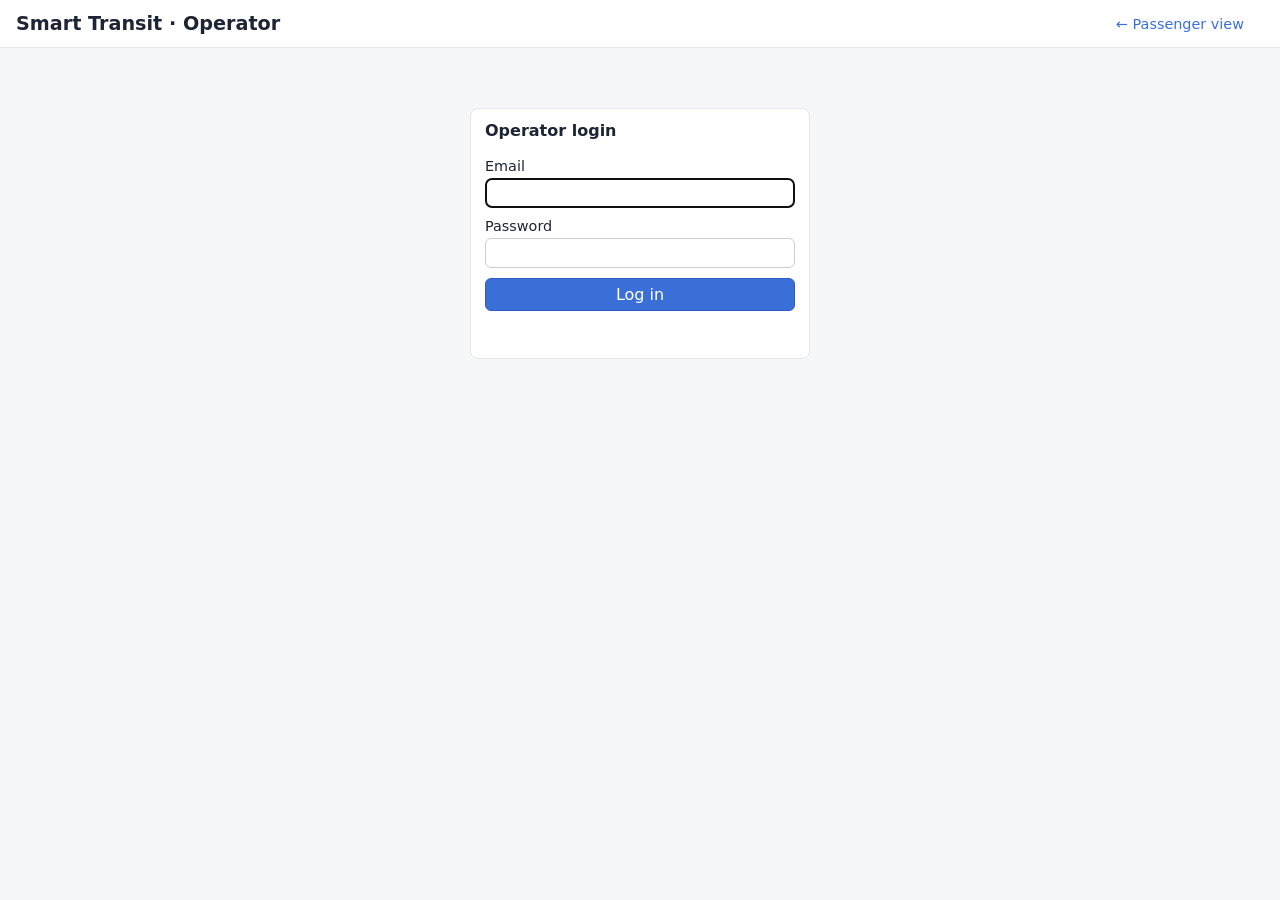
==== web/static/operator.html @ ac2da7f8 "Add passenger interface and operator dashboard" ====
<!DOCTYPE html>
<html lang="en">
<head>
  <meta charset="utf-8">
  <meta name="viewport" content="width=device-width, initial-scale=1">
  <title>Smart Transit: Operator</title>
  <link rel="stylesheet" href="vendor/leaflet/leaflet.css">
  <link rel="stylesheet" href="style.css">
</head>
<body class="operator">
  <div id="demo-banner" class="demo-banner" hidden>
    DEMO / SIMULATED DATA: bus positions are generated by a simulator, not live GPS.
  </div>

  <header>
    <h1>Smart Transit · Operator</h1>
    <a class="header-link" href="index.html">← Passenger view</a>
    <span id="who" class="muted small"></span>
    <button id="logout" type="button" class="secondary" hidden>Log out</button>
  </header>

  <!-- Login -->
  <section id="login-view" class="login" hidden>
    <form id="login-form" class="card">
      <h2>Operator login</h2>
      <label>Email <input type="email" id="login-email" autocomplete="username" required></label>
      <label>Password <input type="password" id="login-password" autocomplete="current-password" required></label>
      <button type="submit">Log in</button>
      <p id="login-error" class="feedback error" role="alert"></p>
    </form>
  </section>

  <!-- Dashboard -->
  <section id="dash-view" class="dash" hidden>
    <div class="tiles">
      <div class="tile"><span class="tile-label">Active routes</span><span id="t-routes" class="tile-value">–</span></div>
      <div class="tile"><span class="tile-label">Buses with recent GPS</span><span id="t-vehicles" class="tile-value">–</span></div>
      <div class="tile"><span class="tile-label">Routes at HIGH crowding</span><span id="t-high" class="tile-value">–</span><span id="t-high-list" class="tile-sub"></span></div>
      <div class="tile"><span class="tile-label">Active alerts</span><span id="t-alerts" class="tile-value">–</span><span id="t-ack" class="tile-sub"></span></div>
    </div>

    <div class="dash-grid">
      <div class="card">
        <div class="card-head">
          <h2>Alerts</h2>
          <div class="tabs" role="tablist">
            <button type="button" class="tab active" data-filter="ACTIVE,ACKNOWLEDGED">Open</button>
            <button type="button" class="tab" data-filter="RESOLVED">Resolved</button>
            <button type="button" class="tab" data-filter="">All</button>
          </div>
        </div>
        <p class="muted small">Alerts are <strong>recommendations</strong>. No bus is dispatched automatically; deploying spare capacity depends on fleet, driver, and safety checks.</p>
        <div id="alerts"></div>
      </div>

      <div class="card">
        <h2>Route crowding</h2>
        <div class="table-wrap">
          <table id="route-table">
            <thead>
              <tr><th>Route</th><th>Crowding</th><th>Reports<br><small>L / M / H</small></th><th>Last report</th><th>Last GPS</th><th>Analytics</th><th>Buses<br><small>GPS / trips</small></th></tr>
            </thead>
            <tbody></tbody>
          </table>
        </div>
        <p class="muted small" id="route-note"></p>
      </div>

      <div class="card map-card">
        <h2>Network map</h2>
        <div id="op-map"></div>
      </div>
    </div>
  </section>

  <script src="vendor/leaflet/leaflet.js"></script>
  <script src="common.js"></script>
  <script src="operator.js"></script>
</body>
</html>
---- web/static/vendor/leaflet/leaflet.css ----
/* required styles */

.leaflet-pane,
.leaflet-tile,
.leaflet-marker-icon,
.leaflet-marker-shadow,
.leaflet-tile-container,
.leaflet-pane > svg,
.leaflet-pane > canvas,
.leaflet-zoom-box,
.leaflet-image-layer,
.leaflet-layer {
	position: absolute;
	left: 0;
	top: 0;
	}
.leaflet-container {
	overflow: hidden;
	}
.leaflet-tile,
.leaflet-marker-icon,
.leaflet-marker-shadow {
	-webkit-user-select: none;
	   -moz-user-select: none;
	        user-select: none;
	  -webkit-user-drag: none;
	}
/* Prevents IE11 from highlighting tiles in blue */
.leaflet-tile::selection {
	background: transparent;
}
/* Safari renders non-retina tile on retina better with this, but Chrome is worse */
.leaflet-safari .leaflet-tile {
	image-rendering: -webkit-optimize-contrast;
	}
/* hack that prevents hw layers "stretching" when loading new tiles */
.leaflet-safari .leaflet-tile-container {
	width: 1600px;
	height: 1600px;
	-webkit-transform-origin: 0 0;
	}
.leaflet-marker-icon,
.leaflet-marker-shadow {
	display: block;
	}
/* .leaflet-container svg: reset svg max-width decleration shipped in Joomla! (joomla.org) 3.x */
/* .leaflet-container img: map is broken in FF if you have max-width: 100% on tiles */
.leaflet-container .leaflet-overlay-pane svg {
	max-width: none !important;
	max-height: none !important;
	}
.leaflet-container .leaflet-marker-pane img,
.leaflet-container .leaflet-shadow-pane img,
.leaflet-container .leaflet-tile-pane img,
.leaflet-container img.leaflet-image-layer,
.leaflet-container .leaflet-tile {
	max-width: none !important;
	max-height: none !important;
	width: auto;
	padding: 0;
	}

.leaflet-container img.leaflet-tile {
	/* See: https://bugs.chromium.org/p/chromium/issues/detail?id=600120 */
	mix-blend-mode: plus-lighter;
}

.leaflet-container.leaflet-touch-zoom {
	-ms-touch-action: pan-x pan-y;
	touch-action: pan-x pan-y;
	}
.leaflet-container.leaflet-touch-drag {
	-ms-touch-action: pinch-zoom;
	/* Fallback for FF which doesn't support pinch-zoom */
	touch-action: none;
	touch-action: pinch-zoom;
}
.leaflet-container.leaflet-touch-drag.leaflet-touch-zoom {
	-ms-touch-action: none;
	touch-action: none;
}
.leaflet-container {
	-webkit-tap-highlight-color: transparent;
}
.leaflet-container a {
	-webkit-tap-highlight-color: rgba(51, 181, 229, 0.4);
}
.leaflet-tile {
	filter: inherit;
	visibility: hidden;
	}
.leaflet-tile-loaded {
	visibility: inherit;
	}
.leaflet-zoom-box {
	width: 0;
	height: 0;
	-moz-box-sizing: border-box;
	     box-sizing: border-box;
	z-index: 800;
	}
/* workaround for https://bugzilla.mozilla.org/show_bug.cgi?id=888319 */
.leaflet-overlay-pane svg {
	-moz-user-select: none;
	}

.leaflet-pane         { z-index: 400; }

.leaflet-tile-pane    { z-index: 200; }
.leaflet-overlay-pane { z-index: 400; }
.leaflet-shadow-pane  { z-index: 500; }
.leaflet-marker-pane  { z-index: 600; }
.leaflet-tooltip-pane   { z-index: 650; }
.leaflet-popup-pane   { z-index: 700; }

.leaflet-map-pane canvas { z-index: 100; }
.leaflet-map-pane svg    { z-index: 200; }

.leaflet-vml-shape {
	width: 1px;
	height: 1px;
	}
.lvml {
	behavior: url(#default#VML);
	display: inline-block;
	position: absolute;
	}


/* control positioning */

.leaflet-control {
	position: relative;
	z-index: 800;
	pointer-events: visiblePainted; /* IE 9-10 doesn't have auto */
	pointer-events: auto;
	}
.leaflet-top,
.leaflet-bottom {
	position: absolute;
	z-index: 1000;
	pointer-events: none;
	}
.leaflet-top {
	top: 0;
	}
.leaflet-right {
	right: 0;
	}
.leaflet-bottom {
	bottom: 0;
	}
.leaflet-left {
	left: 0;
	}
.leaflet-control {
	float: left;
	clear: both;
	}
.leaflet-right .leaflet-control {
	float: right;
	}
.leaflet-top .leaflet-control {
	margin-top: 10px;
	}
.leaflet-bottom .leaflet-control {
	margin-bottom: 10px;
	}
.leaflet-left .leaflet-control {
	margin-left: 10px;
	}
.leaflet-right .leaflet-control {
	margin-right: 10px;
	}


/* zoom and fade animations */

.leaflet-fade-anim .leaflet-popup {
	opacity: 0;
	-webkit-transition: opacity 0.2s linear;
	   -moz-transition: opacity 0.2s linear;
	        transition: opacity 0.2s linear;
	}
.leaflet-fade-anim .leaflet-map-pane .leaflet-popup {
	opacity: 1;
	}
.leaflet-zoom-animated {
	-webkit-transform-origin: 0 0;
	    -ms-transform-origin: 0 0;
	        transform-origin: 0 0;
	}
svg.leaflet-zoom-animated {
	will-change: transform;
}

.leaflet-zoom-anim .leaflet-zoom-animated {
	-webkit-transition: -webkit-transform 0.25s cubic-bezier(0,0,0.25,1);
	   -moz-transition:    -moz-transform 0.25s cubic-bezier(0,0,0.25,1);
	        transition:         transform 0.25s cubic-bezier(0,0,0.25,1);
	}
.leaflet-zoom-anim .leaflet-tile,
.leaflet-pan-anim .leaflet-tile {
	-webkit-transition: none;
	   -moz-transition: none;
	        transition: none;
	}

.leaflet-zoom-anim .leaflet-zoom-hide {
	visibility: hidden;
	}


/* cursors */

.leaflet-interactive {
	cursor: pointer;
	}
.leaflet-grab {
	cursor: -webkit-grab;
	cursor:    -moz-grab;
	cursor:         grab;
	}
.leaflet-crosshair,
.leaflet-crosshair .leaflet-interactive {
	cursor: crosshair;
	}
.leaflet-popup-pane,
.leaflet-control {
	cursor: auto;
	}
.leaflet-dragging .leaflet-grab,
.leaflet-dragging .leaflet-grab .leaflet-interactive,
.leaflet-dragging .leaflet-marker-draggable {
	cursor: move;
	cursor: -webkit-grabbing;
	cursor:    -moz-grabbing;
	cursor:         grabbing;
	}

/* marker & overlays interactivity */
.leaflet-marker-icon,
.leaflet-marker-shadow,
.leaflet-image-layer,
.leaflet-pane > svg path,
.leaflet-tile-container {
	pointer-events: none;
	}

.leaflet-marker-icon.leaflet-interactive,
.leaflet-image-layer.leaflet-interactive,
.leaflet-pane > svg path.leaflet-interactive,
svg.leaflet-image-layer.leaflet-interactive path {
	pointer-events: visiblePainted; /* IE 9-10 doesn't have auto */
	pointer-events: auto;
	}

/* visual tweaks */

.leaflet-container {
	background: #ddd;
	outline-offset: 1px;
	}
.leaflet-container a {
	color: #0078A8;
	}
.leaflet-zoom-box {
	border: 2px dotted #38f;
	background: rgba(255,255,255,0.5);
	}


/* general typography */
.leaflet-container {
	font-family: "Helvetica Neue", Arial, Helvetica, sans-serif;
	font-size: 12px;
	font-size: 0.75rem;
	line-height: 1.5;
	}


/* general toolbar styles */

.leaflet-bar {
	box-shadow: 0 1px 5px rgba(0,0,0,0.65);
	border-radius: 4px;
	}
.leaflet-bar a {
	background-color: #fff;
	border-bottom: 1px solid #ccc;
	width: 26px;
	height: 26px;
	line-height: 26px;
	display: block;
	text-align: center;
	text-decoration: none;
	color: black;
	}
.leaflet-bar a,
.leaflet-control-layers-toggle {
	background-position: 50% 50%;
	background-repeat: no-repeat;
	display: block;
	}
.leaflet-bar a:hover,
.leaflet-bar a:focus {
	background-color: #f4f4f4;
	}
.leaflet-bar a:first-child {
	border-top-left-radius: 4px;
	border-top-right-radius: 4px;
	}
.leaflet-bar a:last-child {
	border-bottom-left-radius: 4px;
	border-bottom-right-radius: 4px;
	border-bottom: none;
	}
.leaflet-bar a.leaflet-disabled {
	cursor: default;
	background-color: #f4f4f4;
	color: #bbb;
	}

.leaflet-touch .leaflet-bar a {
	width: 30px;
	height: 30px;
	line-height: 30px;
	}
.leaflet-touch .leaflet-bar a:first-child {
	border-top-left-radius: 2px;
	border-top-right-radius: 2px;
	}
.leaflet-touch .leaflet-bar a:last-child {
	border-bottom-left-radius: 2px;
	border-bottom-right-radius: 2px;
	}

/* zoom control */

.leaflet-control-zoom-in,
.leaflet-control-zoom-out {
	font: bold 18px 'Lucida Console', Monaco, monospace;
	text-indent: 1px;
	}

.leaflet-touch .leaflet-control-zoom-in, .leaflet-touch .leaflet-control-zoom-out  {
	font-size: 22px;
	}


/* layers control */

.leaflet-control-layers {
	box-shadow: 0 1px 5px rgba(0,0,0,0.4);
	background: #fff;
	border-radius: 5px;
	}
.leaflet-control-layers-toggle {
	background-image: url(images/layers.png);
	width: 36px;
	height: 36px;
	}
.leaflet-retina .leaflet-control-layers-toggle {
	background-image: url(images/layers-2x.png);
	background-size: 26px 26px;
	}
.leaflet-touch .leaflet-control-layers-toggle {
	width: 44px;
	height: 44px;
	}
.leaflet-control-layers .leaflet-control-layers-list,
.leaflet-control-layers-expanded .leaflet-control-layers-toggle {
	display: none;
	}
.leaflet-control-layers-expanded .leaflet-control-layers-list {
	display: block;
	position: relative;
	}
.leaflet-control-layers-expanded {
	padding: 6px 10px 6px 6px;
	color: #333;
	background: #fff;
	}
.leaflet-control-layers-scrollbar {
	overflow-y: scroll;
	overflow-x: hidden;
	padding-right: 5px;
	}
.leaflet-control-layers-selector {
	margin-top: 2px;
	position: relative;
	top: 1px;
	}
.leaflet-control-layers label {
	display: block;
	font-size: 13px;
	font-size: 1.08333em;
	}
.leaflet-control-layers-separator {
	height: 0;
	border-top: 1px solid #ddd;
	margin: 5px -10px 5px -6px;
	}

/* Default icon URLs */
.leaflet-default-icon-path { /* used only in path-guessing heuristic, see L.Icon.Default */
	background-image: url(images/marker-icon.png);
	}


/* attribution and scale controls */

.leaflet-container .leaflet-control-attribution {
	background: #fff;
	background: rgba(255, 255, 255, 0.8);
	margin: 0;
	}
.leaflet-control-attribution,
.leaflet-control-scale-line {
	padding: 0 5px;
	color: #333;
	line-height: 1.4;
	}
.leaflet-control-attribution a {
	text-decoration: none;
	}
.leaflet-control-attribution a:hover,
.leaflet-control-attribution a:focus {
	text-decoration: underline;
	}
.leaflet-attribution-flag {
	display: inline !important;
	vertical-align: baseline !important;
	width: 1em;
	height: 0.6669em;
	}
.leaflet-left .leaflet-control-scale {
	margin-left: 5px;
	}
.leaflet-bottom .leaflet-control-scale {
	margin-bottom: 5px;
	}
.leaflet-control-scale-line {
	border: 2px solid #777;
	border-top: none;
	line-height: 1.1;
	padding: 2px 5px 1px;
	white-space: nowrap;
	-moz-box-sizing: border-box;
	     box-sizing: border-box;
	background: rgba(255, 255, 255, 0.8);
	text-shadow: 1px 1px #fff;
	}
.leaflet-control-scale-line:not(:first-child) {
	border-top: 2px solid #777;
	border-bottom: none;
	margin-top: -2px;
	}
.leaflet-control-scale-line:not(:first-child):not(:last-child) {
	border-bottom: 2px solid #777;
	}

.leaflet-touch .leaflet-control-attribution,
.leaflet-touch .leaflet-control-layers,
.leaflet-touch .leaflet-bar {
	box-shadow: none;
	}
.leaflet-touch .leaflet-control-layers,
.leaflet-touch .leaflet-bar {
	border: 2px solid rgba(0,0,0,0.2);
	background-clip: padding-box;
	}


/* popup */

.leaflet-popup {
	position: absolute;
	text-align: center;
	margin-bottom: 20px;
	}
.leaflet-popup-content-wrapper {
	padding: 1px;
	text-align: left;
	border-radius: 12px;
	}
.leaflet-popup-content {
	margin: 13px 24px 13px 20px;
	line-height: 1.3;
	font-size: 13px;
	font-size: 1.08333em;
	min-height: 1px;
	}
.leaflet-popup-content p {
	margin: 17px 0;
	margin: 1.3em 0;
	}
.leaflet-popup-tip-container {
	width: 40px;
	height: 20px;
	position: absolute;
	left: 50%;
	margin-top: -1px;
	margin-left: -20px;
	overflow: hidden;
	pointer-events: none;
	}
.leaflet-popup-tip {
	width: 17px;
	height: 17px;
	padding: 1px;

	margin: -10px auto 0;
	pointer-events: auto;

	-webkit-transform: rotate(45deg);
	   -moz-transform: rotate(45deg);
	    -ms-transform: rotate(45deg);
	        transform: rotate(45deg);
	}
.leaflet-popup-content-wrapper,
.leaflet-popup-tip {
	background: white;
	color: #333;
	box-shadow: 0 3px 14px rgba(0,0,0,0.4);
	}
.leaflet-container a.leaflet-popup-close-button {
	position: absolute;
	top: 0;
	right: 0;
	border: none;
	text-align: center;
	width: 24px;
	height: 24px;
	font: 16px/24px Tahoma, Verdana, sans-serif;
	color: #757575;
	text-decoration: none;
	background: transparent;
	}
.leaflet-container a.leaflet-popup-close-button:hover,
.leaflet-container a.leaflet-popup-close-button:focus {
	color: #585858;
	}
.leaflet-popup-scrolled {
	overflow: auto;
	}

.leaflet-oldie .leaflet-popup-content-wrapper {
	-ms-zoom: 1;
	}
.leaflet-oldie .leaflet-popup-tip {
	width: 24px;
	margin: 0 auto;

	-ms-filter: "progid:DXImageTransform.Microsoft.Matrix(M11=0.70710678, M12=0.70710678, M21=-0.70710678, M22=0.70710678)";
	filter: progid:DXImageTransform.Microsoft.Matrix(M11=0.70710678, M12=0.70710678, M21=-0.70710678, M22=0.70710678);
	}

.leaflet-oldie .leaflet-control-zoom,
.leaflet-oldie .leaflet-control-layers,
.leaflet-oldie .leaflet-popup-content-wrapper,
.leaflet-oldie .leaflet-popup-tip {
	border: 1px solid #999;
	}


/* div icon */

.leaflet-div-icon {
	background: #fff;
	border: 1px solid #666;
	}


/* Tooltip */
/* Base styles for the element that has a tooltip */
.leaflet-tooltip {
	position: absolute;
	padding: 6px;
	background-color: #fff;
	border: 1px solid #fff;
	border-radius: 3px;
	color: #222;
	white-space: nowrap;
	-webkit-user-select: none;
	-moz-user-select: none;
	-ms-user-select: none;
	user-select: none;
	pointer-events: none;
	box-shadow: 0 1px 3px rgba(0,0,0,0.4);
	}
.leaflet-tooltip.leaflet-interactive {
	cursor: pointer;
	pointer-events: auto;
	}
.leaflet-tooltip-top:before,
.leaflet-tooltip-bottom:before,
.leaflet-tooltip-left:before,
.leaflet-tooltip-right:before {
	position: absolute;
	pointer-events: none;
	border: 6px solid transparent;
	background: transparent;
	content: "";
	}

/* Directions */

.leaflet-tooltip-bottom {
	margin-top: 6px;
}
.leaflet-tooltip-top {
	margin-top: -6px;
}
.leaflet-tooltip-bottom:before,
.leaflet-tooltip-top:before {
	left: 50%;
	margin-left: -6px;
	}
.leaflet-tooltip-top:before {
	bottom: 0;
	margin-bottom: -12px;
	border-top-color: #fff;
	}
.leaflet-tooltip-bottom:before {
	top: 0;
	margin-top: -12px;
	margin-left: -6px;
	border-bottom-color: #fff;
	}
.leaflet-tooltip-left {
	margin-left: -6px;
}
.leaflet-tooltip-right {
	margin-left: 6px;
}
.leaflet-tooltip-left:before,
.leaflet-tooltip-right:before {
	top: 50%;
	margin-top: -6px;
	}
.leaflet-tooltip-left:before {
	right: 0;
	margin-right: -12px;
	border-left-color: #fff;
	}
.leaflet-tooltip-right:before {
	left: 0;
	margin-left: -12px;
	border-right-color: #fff;
	}

/* Printing */

@media print {
	/* Prevent printers from removing background-images of controls. */
	.leaflet-control {
		-webkit-print-color-adjust: exact;
		print-color-adjust: exact;
		}
	}
---- web/static/style.css ----
* { box-sizing: border-box; }
body { margin: 0; font-family: system-ui, -apple-system, "Segoe UI", sans-serif; color: #1d2433; background: #f6f7f9; }
h2 { font-size: 1rem; margin: 0 0 8px; }
.muted { color: #6b7385; }
.small, small { font-size: 0.8rem; }
.danger { color: #b02a37 !important; }
.danger-text { color: #b02a37; }

.demo-banner {
  background: #fff3cd; color: #664d03; border-bottom: 1px solid #ffda6a;
  padding: 8px 16px; font-weight: 600; text-align: center;
}

header { display: flex; align-items: center; gap: 20px; padding: 12px 16px; background: #fff; border-bottom: 1px solid #e3e6ea; flex-wrap: wrap; }
header h1 { font-size: 1.2rem; margin: 0; }
header select { margin-left: 6px; padding: 4px 8px; font-size: 0.95rem; max-width: 280px; }
.header-link { margin-left: auto; color: #3b6fd8; text-decoration: none; font-size: 0.9rem; }

button { font: inherit; padding: 6px 14px; border-radius: 6px; border: 1px solid #2f5fc4; background: #3b6fd8; color: #fff; cursor: pointer; }
button:hover:not(:disabled) { background: #2f5fc4; }
button:disabled { opacity: 0.6; cursor: wait; }
button.secondary { background: #fff; color: #2f5fc4; }
button.secondary:hover { background: #eef3fd; }
input[type=text], input[type=email], input[type=password] { font: inherit; padding: 6px 8px; border: 1px solid #c9ced6; border-radius: 6px; }

/* Passenger layout */
main { display: grid; grid-template-columns: 1fr 420px; height: calc(100vh - 100px); }
#map { height: 100%; min-height: 320px; }
.panel { padding: 12px; overflow-y: auto; background: #f6f7f9; border-left: 1px solid #e3e6ea; }
.card { background: #fff; border: 1px solid #e3e6ea; border-radius: 8px; padding: 12px 14px; margin-bottom: 12px; }

.crowd-row { display: flex; align-items: center; gap: 12px; }
.crowd-badge { display: inline-block; min-width: 92px; text-align: center; padding: 8px 10px; border-radius: 6px; font-weight: 700; letter-spacing: 0.03em; }
.crowd-badge.small { min-width: 0; padding: 2px 8px; font-size: 0.8rem; }
.crowd-badge.LOW { background: #d1e7dd; color: #0f5132; }
.crowd-badge.MEDIUM { background: #fff3cd; color: #664d03; }
.crowd-badge.HIGH { background: #f8d7da; color: #842029; }
.crowd-badge.UNKNOWN { background: #e2e3e5; color: #41464b; }

.arrivals { list-style: none; margin: 0; padding: 0; }
.arrival { display: flex; align-items: center; gap: 12px; padding: 8px 0; border-bottom: 1px solid #eef0f3; }
.arrival:last-child { border-bottom: none; }
.arrival .eta { min-width: 64px; font-size: 1.15rem; font-weight: 700; color: #2f5fc4; }
.arrival.unavailable .eta { color: #adb5bd; }

.report-options { display: flex; flex-direction: column; gap: 6px; margin-bottom: 10px; font-size: 0.9rem; }
.report-options select { margin-left: 6px; padding: 3px 6px; }
.report-buttons { display: grid; grid-template-columns: repeat(3, 1fr); gap: 8px; }
button.level { padding: 10px 6px; line-height: 1.2; font-weight: 700; border-width: 2px; }
button.level small { font-weight: 400; }
button.level.LOW { background: #d1e7dd; color: #0f5132; border-color: #75b798; }
button.level.MEDIUM { background: #fff3cd; color: #664d03; border-color: #ffda6a; }
button.level.HIGH { background: #f8d7da; color: #842029; border-color: #ea868f; }
button.level:hover:not(:disabled) { filter: brightness(0.95); }
.feedback { min-height: 1.2em; margin: 8px 0 0; font-size: 0.9rem; }
.feedback.ok { color: #0f5132; }
.feedback.error { color: #b02a37; }

table { width: 100%; border-collapse: collapse; font-size: 0.88rem; }
th, td { text-align: left; padding: 6px 6px; border-bottom: 1px solid #eef0f3; vertical-align: top; }
th { font-weight: 600; color: #4a5162; }

.badge { display: inline-block; padding: 1px 6px; border-radius: 4px; font-size: 0.75rem; font-weight: 600; }
.badge.FRESH, .badge.RESOLVED { background: #d1e7dd; color: #0f5132; }
.badge.STALE { background: #e2e3e5; color: #41464b; }
.badge.NO_DATA, .badge.ACTIVE { background: #f8d7da; color: #842029; }
.badge.ACKNOWLEDGED { background: #fff3cd; color: #664d03; }

/* Operator */
.login { display: flex; justify-content: center; padding: 60px 16px; }
.login form { width: 340px; display: flex; flex-direction: column; gap: 10px; }
.login label { display: flex; flex-direction: column; gap: 4px; font-size: 0.9rem; }
.dash { padding: 16px; }
.tiles { display: grid; grid-template-columns: repeat(4, 1fr); gap: 12px; margin-bottom: 16px; }
.tile { background: #fff; border: 1px solid #e3e6ea; border-radius: 8px; padding: 12px 14px; display: flex; flex-direction: column; }
.tile-label { font-size: 0.8rem; color: #6b7385; }
.tile-value { font-size: 1.8rem; font-weight: 700; }
.tile-sub { font-size: 0.8rem; color: #6b7385; }
.dash-grid { display: grid; grid-template-columns: minmax(360px, 1fr) minmax(480px, 1.4fr); gap: 16px; }
.map-card { grid-column: 1 / -1; }
#op-map { height: 420px; border-radius: 6px; }
.table-wrap { overflow-x: auto; }
.card-head { display: flex; align-items: center; justify-content: space-between; gap: 8px; }
.tabs { display: flex; gap: 4px; }
.tab { padding: 3px 10px; font-size: 0.85rem; background: #fff; color: #2f5fc4; }
.tab.active { background: #3b6fd8; color: #fff; }

.alert-card { border: 1px solid #e3e6ea; border-left: 5px solid #adb5bd; border-radius: 6px; padding: 10px 12px; margin-bottom: 10px; }
.alert-card.ACTIVE { border-left-color: #dc3545; background: #fffafa; }
.alert-card.ACKNOWLEDGED { border-left-color: #ffc107; }
.alert-card.RESOLVED { border-left-color: #198754; opacity: 0.85; }
.alert-card p { margin: 6px 0; }
.alert-head { display: flex; align-items: center; gap: 8px; }
.alert-head .badge { margin-left: auto; }
.recommendation { background: #eef3fd; padding: 6px 8px; border-radius: 4px; }
.recovered { background: #d1e7dd; color: #0f5132; padding: 6px 8px; border-radius: 4px; font-size: 0.9rem; }
.alert-meta { display: grid; grid-template-columns: auto 1fr; gap: 2px 10px; font-size: 0.85rem; margin: 6px 0; }
.alert-meta dt { color: #6b7385; }
.alert-meta dd { margin: 0; }
.alert-actions { display: flex; gap: 8px; align-items: center; flex-wrap: wrap; }
.alert-actions input { flex: 1; min-width: 160px; }

@media (max-width: 1000px) {
  .dash-grid { grid-template-columns: 1fr; }
  .tiles { grid-template-columns: repeat(2, 1fr); }
}
@media (max-width: 800px) {
  main { grid-template-columns: 1fr; height: auto; }
  #map { height: 50vh; }
  .panel { border-left: none; border-top: 1px solid #e3e6ea; }
  .header-link { margin-left: 0; }
}
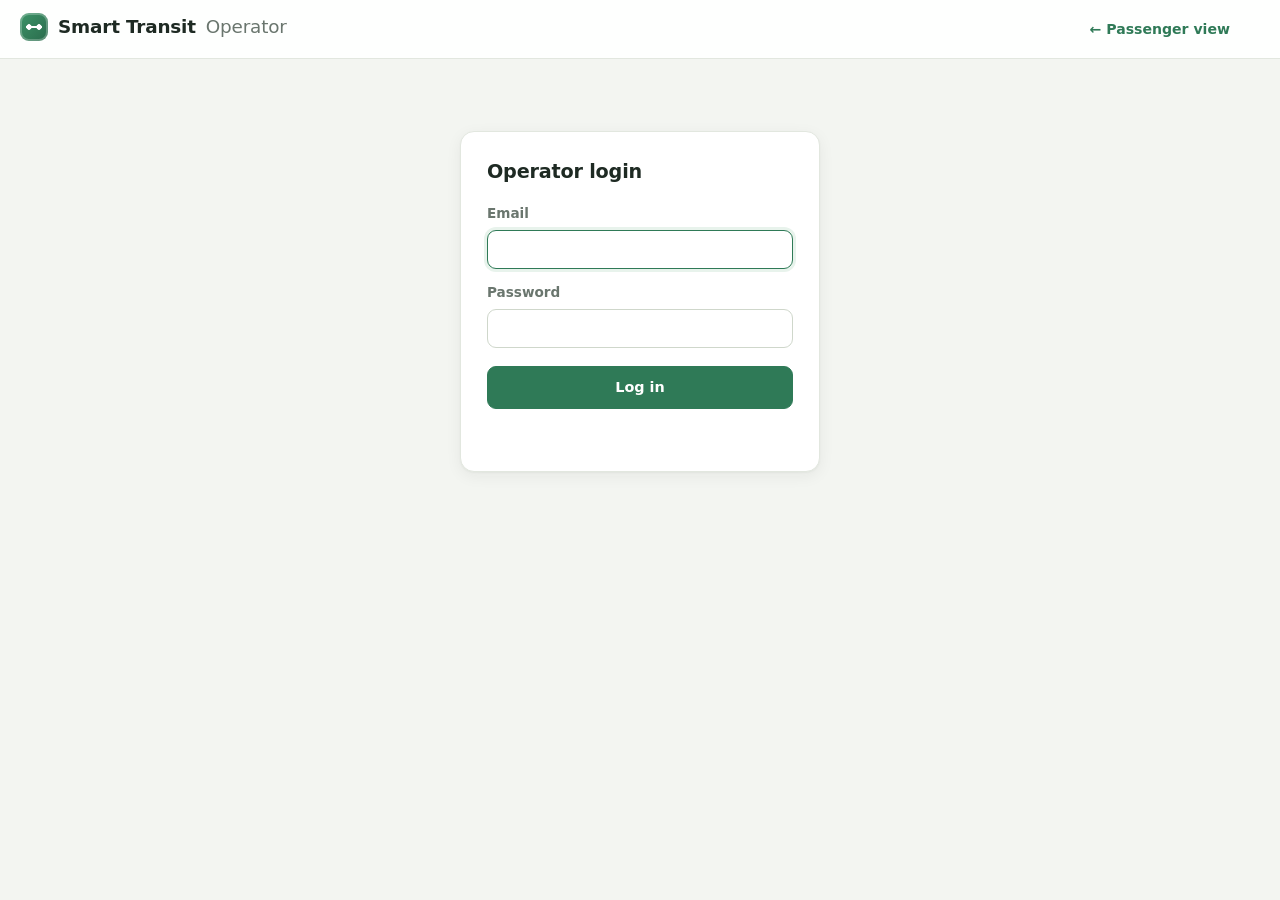
==== commit 7cd503ac: "Refresh UI with a modern, natural design system" ====
--- a/web/static/operator.html
+++ b/web/static/operator.html
@@ -9,11 +9,11 @@
 </head>
 <body class="operator">
   <div id="demo-banner" class="demo-banner" hidden>
-    DEMO / SIMULATED DATA: bus positions are generated by a simulator, not live GPS.
+    <span id="demo-banner-text">DEMO / SIMULATED DATA: bus positions are generated by a simulator, not live GPS.</span>
   </div>
 
   <header>
-    <h1>Smart Transit · Operator</h1>
+    <h1><span class="brand-mark" aria-hidden="true"></span>Smart Transit <span class="brand-sub">Operator</span></h1>
     <a class="header-link" href="index.html">← Passenger view</a>
     <span id="who" class="muted small"></span>
     <button id="logout" type="button" class="secondary" hidden>Log out</button>
@@ -58,7 +58,7 @@
         <div class="table-wrap">
           <table id="route-table">
             <thead>
-              <tr><th>Route</th><th>Crowding</th><th>Reports<br><small>L / M / H</small></th><th>Last report</th><th>Last GPS</th><th>Analytics</th><th>Buses<br><small>GPS / trips</small></th></tr>
+              <tr><th>Route</th><th>Live crowding</th><th>Expected now<br><small>estimate</small></th><th>Reports<br><small>L / M / H</small></th><th>Trips/day<br><small>avg (BakuBus)</small></th><th>Last report</th><th>Last GPS</th><th>Analytics</th><th>Buses<br><small>GPS / trips</small></th></tr>
             </thead>
             <tbody></tbody>
           </table>
@@ -71,6 +71,7 @@
         <div id="op-map"></div>
       </div>
     </div>
+    <footer id="sources" class="sources small muted"></footer>
   </section>
 
   <script src="vendor/leaflet/leaflet.js"></script>
--- a/web/static/style.css
+++ b/web/static/style.css
@@ -1,112 +1,299 @@
+/* Smart Transit: calm, natural design system.
+   Soft neutral surfaces, forest-green accent, warm status colours. */
+
+:root {
+  --bg: #f3f5f1;
+  --surface: #ffffff;
+  --surface-2: #f7f9f6;
+  --border: #e2e7df;
+  --border-strong: #cfd7cb;
+  --text: #1e2a23;
+  --muted: #6a766e;
+
+  --primary: #2f7a57;
+  --primary-hover: #26664a;
+  --primary-soft: #e8f3ec;
+
+  --low: #2f7a57;     --low-bg: #e6f3ea;
+  --medium: #9a6b10;  --medium-bg: #fbf1d9;
+  --high: #b2452f;    --high-bg: #fbe7e1;
+  --unknown: #5f6b64; --unknown-bg: #eceeea;
+
+  --radius: 14px;
+  --radius-sm: 9px;
+  --shadow: 0 1px 2px rgba(30, 42, 35, 0.04), 0 4px 16px rgba(30, 42, 35, 0.06);
+  --shadow-hover: 0 2px 4px rgba(30, 42, 35, 0.06), 0 8px 24px rgba(30, 42, 35, 0.09);
+  --ease: 160ms ease;
+}
+
 * { box-sizing: border-box; }
-body { margin: 0; font-family: system-ui, -apple-system, "Segoe UI", sans-serif; color: #1d2433; background: #f6f7f9; }
-h2 { font-size: 1rem; margin: 0 0 8px; }
-.muted { color: #6b7385; }
+/* The HTML hidden attribute must always win over display rules like
+   ".login { display: flex }"; otherwise hidden sections stay visible. */
+[hidden] { display: none !important; }
+
+body {
+  margin: 0;
+  font-family: system-ui, -apple-system, "Segoe UI", Roboto, "Helvetica Neue", Arial, sans-serif;
+  font-size: 15px;
+  line-height: 1.45;
+  color: var(--text);
+  background: var(--bg);
+  -webkit-font-smoothing: antialiased;
+}
+h1, h2 { letter-spacing: -0.01em; }
+h2 { font-size: 0.95rem; font-weight: 650; margin: 0 0 10px; }
+a { color: var(--primary); }
+.muted { color: var(--muted); }
 .small, small { font-size: 0.8rem; }
-.danger { color: #b02a37 !important; }
-.danger-text { color: #b02a37; }
-
+.danger { color: var(--high) !important; }
+.danger-text { color: var(--high); font-weight: 600; }
+
+/* ---------- Banner ---------- */
 .demo-banner {
-  background: #fff3cd; color: #664d03; border-bottom: 1px solid #ffda6a;
-  padding: 8px 16px; font-weight: 600; text-align: center;
-}
-
-header { display: flex; align-items: center; gap: 20px; padding: 12px 16px; background: #fff; border-bottom: 1px solid #e3e6ea; flex-wrap: wrap; }
-header h1 { font-size: 1.2rem; margin: 0; }
-header select { margin-left: 6px; padding: 4px 8px; font-size: 0.95rem; max-width: 280px; }
-.header-link { margin-left: auto; color: #3b6fd8; text-decoration: none; font-size: 0.9rem; }
-
-button { font: inherit; padding: 6px 14px; border-radius: 6px; border: 1px solid #2f5fc4; background: #3b6fd8; color: #fff; cursor: pointer; }
-button:hover:not(:disabled) { background: #2f5fc4; }
+  display: flex; align-items: center; justify-content: center; gap: 8px;
+  background: #fdf6e6; color: #7a5a12;
+  border-bottom: 1px solid #f1e2bd;
+  padding: 7px 16px; font-size: 0.85rem; font-weight: 500; text-align: center;
+}
+.demo-banner::before {
+  content: ""; flex: none; width: 8px; height: 8px; border-radius: 50%;
+  background: #d9a227; box-shadow: 0 0 0 3px rgba(217, 162, 39, 0.2);
+}
+
+/* ---------- Header ---------- */
+header {
+  display: flex; align-items: flex-end; gap: 18px; flex-wrap: wrap;
+  padding: 12px 20px;
+  background: rgba(255, 255, 255, 0.92);
+  backdrop-filter: saturate(1.4) blur(8px);
+  border-bottom: 1px solid var(--border);
+  position: sticky; top: 0; z-index: 1100;
+}
+header h1 {
+  display: flex; align-items: center; gap: 10px;
+  font-size: 1.15rem; font-weight: 700; margin: 0 8px 4px 0; align-self: center;
+}
+.brand-mark {
+  width: 28px; height: 28px; border-radius: 9px; flex: none;
+  background: linear-gradient(135deg, #3d9468, #2a6b4c);
+  box-shadow: inset 0 0 0 2px rgba(255, 255, 255, 0.25);
+  position: relative;
+}
+.brand-mark::after { /* a route line with two stops */
+  content: ""; position: absolute; left: 6px; right: 6px; top: 11px; height: 6px;
+  background:
+    radial-gradient(circle, #fff 2.5px, transparent 3px) left center / 6px 6px no-repeat,
+    radial-gradient(circle, #fff 2.5px, transparent 3px) right center / 6px 6px no-repeat,
+    linear-gradient(#fff, #fff) center / 100% 2px no-repeat;
+}
+.brand-sub { font-weight: 500; color: var(--muted); }
+
+header label {
+  display: flex; flex-direction: column; gap: 4px;
+  font-size: 0.7rem; font-weight: 600; text-transform: uppercase; letter-spacing: 0.06em; color: var(--muted);
+}
+select, input[type=text], input[type=email], input[type=password] {
+  font: inherit; font-size: 0.92rem; color: var(--text);
+  padding: 8px 12px; border: 1px solid var(--border-strong); border-radius: var(--radius-sm);
+  background: var(--surface); transition: border-color var(--ease), box-shadow var(--ease);
+}
+header select { min-width: 220px; max-width: 320px; text-transform: none; letter-spacing: 0; font-weight: 500; }
+select:focus, input:focus { outline: none; border-color: var(--primary); box-shadow: 0 0 0 3px var(--primary-soft); }
+.header-link {
+  margin-left: auto; align-self: center;
+  color: var(--primary); text-decoration: none; font-size: 0.88rem; font-weight: 600;
+  padding: 7px 12px; border-radius: 999px; transition: background var(--ease);
+}
+.header-link:hover { background: var(--primary-soft); }
+header > span, header > button { align-self: center; }
+
+/* ---------- Buttons ---------- */
+button {
+  font: inherit; font-size: 0.9rem; font-weight: 600;
+  padding: 8px 16px; border-radius: var(--radius-sm);
+  border: 1px solid var(--primary); background: var(--primary); color: #fff;
+  cursor: pointer; transition: background var(--ease), box-shadow var(--ease), transform var(--ease);
+}
+button:hover:not(:disabled) { background: var(--primary-hover); }
+button:active:not(:disabled) { transform: translateY(1px); }
+button:focus-visible { outline: none; box-shadow: 0 0 0 3px var(--primary-soft); }
 button:disabled { opacity: 0.6; cursor: wait; }
-button.secondary { background: #fff; color: #2f5fc4; }
-button.secondary:hover { background: #eef3fd; }
-input[type=text], input[type=email], input[type=password] { font: inherit; padding: 6px 8px; border: 1px solid #c9ced6; border-radius: 6px; }
-
-/* Passenger layout */
-main { display: grid; grid-template-columns: 1fr 420px; height: calc(100vh - 100px); }
+button.secondary { background: var(--surface); color: var(--primary); border-color: var(--border-strong); }
+button.secondary:hover:not(:disabled) { background: var(--primary-soft); border-color: var(--primary); }
+
+/* ---------- Passenger layout ---------- */
+body.passenger { display: flex; flex-direction: column; height: 100vh; }
+main { display: grid; grid-template-columns: 1fr 430px; flex: 1; min-height: 0; }
 #map { height: 100%; min-height: 320px; }
-.panel { padding: 12px; overflow-y: auto; background: #f6f7f9; border-left: 1px solid #e3e6ea; }
-.card { background: #fff; border: 1px solid #e3e6ea; border-radius: 8px; padding: 12px 14px; margin-bottom: 12px; }
-
-.crowd-row { display: flex; align-items: center; gap: 12px; }
-.crowd-badge { display: inline-block; min-width: 92px; text-align: center; padding: 8px 10px; border-radius: 6px; font-weight: 700; letter-spacing: 0.03em; }
-.crowd-badge.small { min-width: 0; padding: 2px 8px; font-size: 0.8rem; }
-.crowd-badge.LOW { background: #d1e7dd; color: #0f5132; }
-.crowd-badge.MEDIUM { background: #fff3cd; color: #664d03; }
-.crowd-badge.HIGH { background: #f8d7da; color: #842029; }
-.crowd-badge.UNKNOWN { background: #e2e3e5; color: #41464b; }
-
+.panel { padding: 16px; overflow-y: auto; background: var(--bg); border-left: 1px solid var(--border); }
+
+.card {
+  background: var(--surface); border: 1px solid var(--border); border-radius: var(--radius);
+  padding: 16px 18px; margin-bottom: 14px; box-shadow: var(--shadow);
+}
+
+/* Crowding */
+.crowd-row { display: flex; align-items: center; gap: 14px; }
+.crowd-badge {
+  display: inline-flex; align-items: center; justify-content: center; gap: 6px;
+  min-width: 96px; padding: 8px 14px; border-radius: 999px;
+  font-weight: 700; font-size: 0.85rem; letter-spacing: 0.04em;
+}
+.crowd-badge::before { content: ""; width: 7px; height: 7px; border-radius: 50%; background: currentColor; opacity: 0.85; }
+.crowd-badge.small { min-width: 0; padding: 3px 10px; font-size: 0.75rem; }
+.crowd-badge.LOW { background: var(--low-bg); color: var(--low); }
+.crowd-badge.MEDIUM { background: var(--medium-bg); color: var(--medium); }
+.crowd-badge.HIGH { background: var(--high-bg); color: var(--high); }
+.crowd-badge.UNKNOWN { background: var(--unknown-bg); color: var(--unknown); }
+
+/* Expected (estimated) crowding: dashed outline so it never looks like live data. */
+.crowd-badge.expected { background: transparent; border: 1.5px dashed currentColor; font-weight: 600; }
+.crowd-badge.expected::before { opacity: 0.5; }
+.expected-box { margin-top: 12px; }
+.expected-box.prominent {
+  background: var(--surface-2); border: 1px dashed var(--border-strong);
+  border-radius: var(--radius-sm); padding: 10px 12px;
+}
+.expected-row { display: flex; align-items: center; gap: 8px; margin-bottom: 4px; }
+
+/* Arrivals */
 .arrivals { list-style: none; margin: 0; padding: 0; }
-.arrival { display: flex; align-items: center; gap: 12px; padding: 8px 0; border-bottom: 1px solid #eef0f3; }
+.arrival { display: flex; align-items: center; gap: 14px; padding: 10px 0; border-bottom: 1px solid var(--border); }
 .arrival:last-child { border-bottom: none; }
-.arrival .eta { min-width: 64px; font-size: 1.15rem; font-weight: 700; color: #2f5fc4; }
-.arrival.unavailable .eta { color: #adb5bd; }
-
-.report-options { display: flex; flex-direction: column; gap: 6px; margin-bottom: 10px; font-size: 0.9rem; }
-.report-options select { margin-left: 6px; padding: 3px 6px; }
-.report-buttons { display: grid; grid-template-columns: repeat(3, 1fr); gap: 8px; }
-button.level { padding: 10px 6px; line-height: 1.2; font-weight: 700; border-width: 2px; }
-button.level small { font-weight: 400; }
-button.level.LOW { background: #d1e7dd; color: #0f5132; border-color: #75b798; }
-button.level.MEDIUM { background: #fff3cd; color: #664d03; border-color: #ffda6a; }
-button.level.HIGH { background: #f8d7da; color: #842029; border-color: #ea868f; }
-button.level:hover:not(:disabled) { filter: brightness(0.95); }
-.feedback { min-height: 1.2em; margin: 8px 0 0; font-size: 0.9rem; }
-.feedback.ok { color: #0f5132; }
-.feedback.error { color: #b02a37; }
-
-table { width: 100%; border-collapse: collapse; font-size: 0.88rem; }
-th, td { text-align: left; padding: 6px 6px; border-bottom: 1px solid #eef0f3; vertical-align: top; }
-th { font-weight: 600; color: #4a5162; }
-
-.badge { display: inline-block; padding: 1px 6px; border-radius: 4px; font-size: 0.75rem; font-weight: 600; }
-.badge.FRESH, .badge.RESOLVED { background: #d1e7dd; color: #0f5132; }
-.badge.STALE { background: #e2e3e5; color: #41464b; }
-.badge.NO_DATA, .badge.ACTIVE { background: #f8d7da; color: #842029; }
-.badge.ACKNOWLEDGED { background: #fff3cd; color: #664d03; }
-
-/* Operator */
-.login { display: flex; justify-content: center; padding: 60px 16px; }
-.login form { width: 340px; display: flex; flex-direction: column; gap: 10px; }
-.login label { display: flex; flex-direction: column; gap: 4px; font-size: 0.9rem; }
-.dash { padding: 16px; }
-.tiles { display: grid; grid-template-columns: repeat(4, 1fr); gap: 12px; margin-bottom: 16px; }
-.tile { background: #fff; border: 1px solid #e3e6ea; border-radius: 8px; padding: 12px 14px; display: flex; flex-direction: column; }
-.tile-label { font-size: 0.8rem; color: #6b7385; }
-.tile-value { font-size: 1.8rem; font-weight: 700; }
-.tile-sub { font-size: 0.8rem; color: #6b7385; }
-.dash-grid { display: grid; grid-template-columns: minmax(360px, 1fr) minmax(480px, 1.4fr); gap: 16px; }
+.arrival .eta {
+  flex: none; min-width: 70px; text-align: center;
+  padding: 6px 10px; border-radius: var(--radius-sm);
+  background: var(--primary-soft); color: var(--primary);
+  font-size: 1.05rem; font-weight: 750; font-variant-numeric: tabular-nums;
+}
+.arrival.unavailable .eta { background: var(--unknown-bg); color: #a3aca6; }
+
+/* Reporting */
+.report-options { display: flex; flex-direction: column; gap: 8px; margin-bottom: 12px; font-size: 0.9rem; }
+.report-options label { display: flex; align-items: center; gap: 8px; flex-wrap: wrap; }
+.report-options input[type=checkbox] { width: 16px; height: 16px; accent-color: var(--primary); }
+.report-options select { padding: 6px 10px; }
+.report-buttons { display: grid; grid-template-columns: repeat(3, 1fr); gap: 10px; }
+button.level {
+  padding: 14px 8px; line-height: 1.25; font-size: 0.95rem; font-weight: 700;
+  border-radius: 12px; border: 1.5px solid transparent;
+  transition: transform var(--ease), box-shadow var(--ease), background var(--ease);
+}
+button.level small { display: inline-block; margin-top: 3px; font-weight: 500; opacity: 0.85; }
+button.level.LOW { background: var(--low-bg); color: var(--low); border-color: #c4e2cf; }
+button.level.MEDIUM { background: var(--medium-bg); color: var(--medium); border-color: #efdcae; }
+button.level.HIGH { background: var(--high-bg); color: var(--high); border-color: #f1c8bd; }
+button.level:hover:not(:disabled) { transform: translateY(-2px); box-shadow: var(--shadow-hover); filter: none; }
+button.level.LOW:hover:not(:disabled) { background: #d9eedf; }
+button.level.MEDIUM:hover:not(:disabled) { background: #f8e8c3; }
+button.level.HIGH:hover:not(:disabled) { background: #f8dad1; }
+.feedback { min-height: 1.3em; margin: 10px 0 0; font-size: 0.88rem; }
+.feedback.ok { color: var(--low); }
+.feedback.error { color: var(--high); }
+
+/* Tables */
+table { width: 100%; border-collapse: collapse; font-size: 0.86rem; }
+th, td { text-align: left; padding: 9px 8px; border-bottom: 1px solid var(--border); vertical-align: top; }
+th {
+  font-size: 0.7rem; font-weight: 650; text-transform: uppercase; letter-spacing: 0.05em;
+  color: var(--muted); background: var(--surface-2);
+}
+th small { text-transform: none; letter-spacing: 0; font-weight: 500; }
+tbody tr { transition: background var(--ease); }
+tbody tr:hover { background: var(--surface-2); }
+
+/* Small status pills */
+.badge { display: inline-block; padding: 2px 9px; border-radius: 999px; font-size: 0.72rem; font-weight: 650; letter-spacing: 0.02em; }
+.badge.FRESH, .badge.RESOLVED { background: var(--low-bg); color: var(--low); }
+.badge.STALE { background: var(--unknown-bg); color: var(--unknown); }
+.badge.NO_DATA, .badge.ACTIVE { background: var(--high-bg); color: var(--high); }
+.badge.ACKNOWLEDGED { background: var(--medium-bg); color: var(--medium); }
+
+/* Footer with data sources */
+.page-footer { background: var(--surface); border-top: 1px solid var(--border); padding: 4px 20px; font-size: 0.8rem; }
+.page-footer summary { cursor: pointer; color: var(--muted); padding: 4px 0; list-style-position: inside; }
+.page-footer summary:hover { color: var(--text); }
+.page-footer .sources { padding: 4px 0 8px; max-height: 25vh; overflow-y: auto; }
+.sources { line-height: 1.5; }
+.sources a { color: var(--primary); text-decoration: none; }
+.sources a:hover { text-decoration: underline; }
+.dash > .sources { padding: 18px 2px 4px; }
+
+/* ---------- Map (Leaflet) touches ---------- */
+.leaflet-container { font-family: inherit; background: #e9ede6; }
+.leaflet-bar { border: none !important; box-shadow: var(--shadow) !important; border-radius: 10px !important; overflow: hidden; }
+.leaflet-bar a { color: var(--text) !important; }
+.leaflet-popup-content-wrapper { border-radius: 12px; box-shadow: var(--shadow-hover); }
+.leaflet-popup-content { margin: 12px 14px; line-height: 1.45; }
+.leaflet-tooltip { border-radius: 8px; border: 1px solid var(--border); box-shadow: var(--shadow); }
+
+/* ---------- Operator ---------- */
+.login { display: flex; justify-content: center; padding: 72px 16px; }
+.login form { width: 360px; display: flex; flex-direction: column; gap: 14px; padding: 26px 26px 20px; }
+.login h2 { font-size: 1.2rem; margin-bottom: 4px; }
+.login label { display: flex; flex-direction: column; gap: 6px; font-size: 0.85rem; font-weight: 600; color: var(--muted); }
+.login button { padding: 10px 16px; margin-top: 4px; }
+
+.dash { padding: 20px; max-width: 1500px; margin: 0 auto; }
+.tiles { display: grid; grid-template-columns: repeat(4, 1fr); gap: 14px; margin-bottom: 18px; }
+.tile {
+  background: var(--surface); border: 1px solid var(--border); border-radius: var(--radius);
+  padding: 16px 18px; display: flex; flex-direction: column; gap: 2px; box-shadow: var(--shadow);
+  position: relative; overflow: hidden;
+}
+.tile::before { content: ""; position: absolute; left: 0; top: 0; bottom: 0; width: 4px; background: var(--primary); opacity: 0.6; }
+.tile-label { font-size: 0.75rem; font-weight: 600; text-transform: uppercase; letter-spacing: 0.05em; color: var(--muted); }
+.tile-value { font-size: 2rem; font-weight: 750; letter-spacing: -0.02em; font-variant-numeric: tabular-nums; }
+.tile-sub { font-size: 0.8rem; color: var(--muted); }
+.tile:has(.tile-value.danger)::before { background: var(--high); opacity: 0.9; }
+
+.dash-grid { display: grid; grid-template-columns: minmax(360px, 1fr) minmax(480px, 1.5fr); gap: 18px; }
+.dash-grid .card { margin-bottom: 0; }
 .map-card { grid-column: 1 / -1; }
-#op-map { height: 420px; border-radius: 6px; }
-.table-wrap { overflow-x: auto; }
-.card-head { display: flex; align-items: center; justify-content: space-between; gap: 8px; }
-.tabs { display: flex; gap: 4px; }
-.tab { padding: 3px 10px; font-size: 0.85rem; background: #fff; color: #2f5fc4; }
-.tab.active { background: #3b6fd8; color: #fff; }
-
-.alert-card { border: 1px solid #e3e6ea; border-left: 5px solid #adb5bd; border-radius: 6px; padding: 10px 12px; margin-bottom: 10px; }
-.alert-card.ACTIVE { border-left-color: #dc3545; background: #fffafa; }
-.alert-card.ACKNOWLEDGED { border-left-color: #ffc107; }
-.alert-card.RESOLVED { border-left-color: #198754; opacity: 0.85; }
+#op-map { height: 460px; border-radius: var(--radius-sm); }
+.table-wrap { overflow: auto; max-height: 560px; border: 1px solid var(--border); border-radius: var(--radius-sm); }
+.table-wrap thead th { position: sticky; top: 0; z-index: 1; }
+.card-head { display: flex; align-items: center; justify-content: space-between; gap: 8px; margin-bottom: 4px; }
+.card-head h2 { margin: 0; }
+
+.tabs { display: inline-flex; gap: 2px; padding: 3px; background: var(--surface-2); border: 1px solid var(--border); border-radius: 999px; }
+.tab { padding: 4px 12px; font-size: 0.8rem; font-weight: 600; border: none; border-radius: 999px; background: transparent; color: var(--muted); }
+.tab:hover:not(:disabled) { background: var(--surface); color: var(--text); }
+.tab.active, .tab.active:hover { background: var(--primary); color: #fff; }
+
+.alert-card {
+  border: 1px solid var(--border); border-left: 4px solid var(--border-strong);
+  border-radius: var(--radius-sm); padding: 12px 14px; margin-bottom: 12px; background: var(--surface);
+}
+.alert-card.ACTIVE { border-left-color: var(--high); background: #fffbfa; }
+.alert-card.ACKNOWLEDGED { border-left-color: #d9a227; }
+.alert-card.RESOLVED { border-left-color: var(--low); opacity: 0.88; }
 .alert-card p { margin: 6px 0; }
 .alert-head { display: flex; align-items: center; gap: 8px; }
 .alert-head .badge { margin-left: auto; }
-.recommendation { background: #eef3fd; padding: 6px 8px; border-radius: 4px; }
-.recovered { background: #d1e7dd; color: #0f5132; padding: 6px 8px; border-radius: 4px; font-size: 0.9rem; }
-.alert-meta { display: grid; grid-template-columns: auto 1fr; gap: 2px 10px; font-size: 0.85rem; margin: 6px 0; }
-.alert-meta dt { color: #6b7385; }
+.recommendation { background: var(--primary-soft); color: #1f4f39; padding: 8px 10px; border-radius: 8px; }
+.recovered { background: var(--low-bg); color: var(--low); padding: 8px 10px; border-radius: 8px; font-size: 0.88rem; }
+.alert-meta { display: grid; grid-template-columns: auto 1fr; gap: 3px 12px; font-size: 0.84rem; margin: 8px 0; }
+.alert-meta dt { color: var(--muted); }
 .alert-meta dd { margin: 0; }
-.alert-actions { display: flex; gap: 8px; align-items: center; flex-wrap: wrap; }
+.alert-actions { display: flex; gap: 8px; align-items: center; flex-wrap: wrap; margin-top: 8px; }
 .alert-actions input { flex: 1; min-width: 160px; }
 
-@media (max-width: 1000px) {
+/* ---------- Responsive ---------- */
+@media (max-width: 1100px) {
   .dash-grid { grid-template-columns: 1fr; }
   .tiles { grid-template-columns: repeat(2, 1fr); }
 }
 @media (max-width: 800px) {
+  body.passenger { height: auto; }
   main { grid-template-columns: 1fr; height: auto; }
-  #map { height: 50vh; }
-  .panel { border-left: none; border-top: 1px solid #e3e6ea; }
+  #map { height: 52vh; }
+  .panel { border-left: none; border-top: 1px solid var(--border); padding: 12px; }
+  header { padding: 10px 14px; gap: 10px; position: static; }
+  header label, header select { width: 100%; max-width: none; min-width: 0; }
   .header-link { margin-left: 0; }
-}
+  .tiles { grid-template-columns: 1fr 1fr; }
+}
+@media (prefers-reduced-motion: reduce) {
+  * { transition: none !important; }
+}
